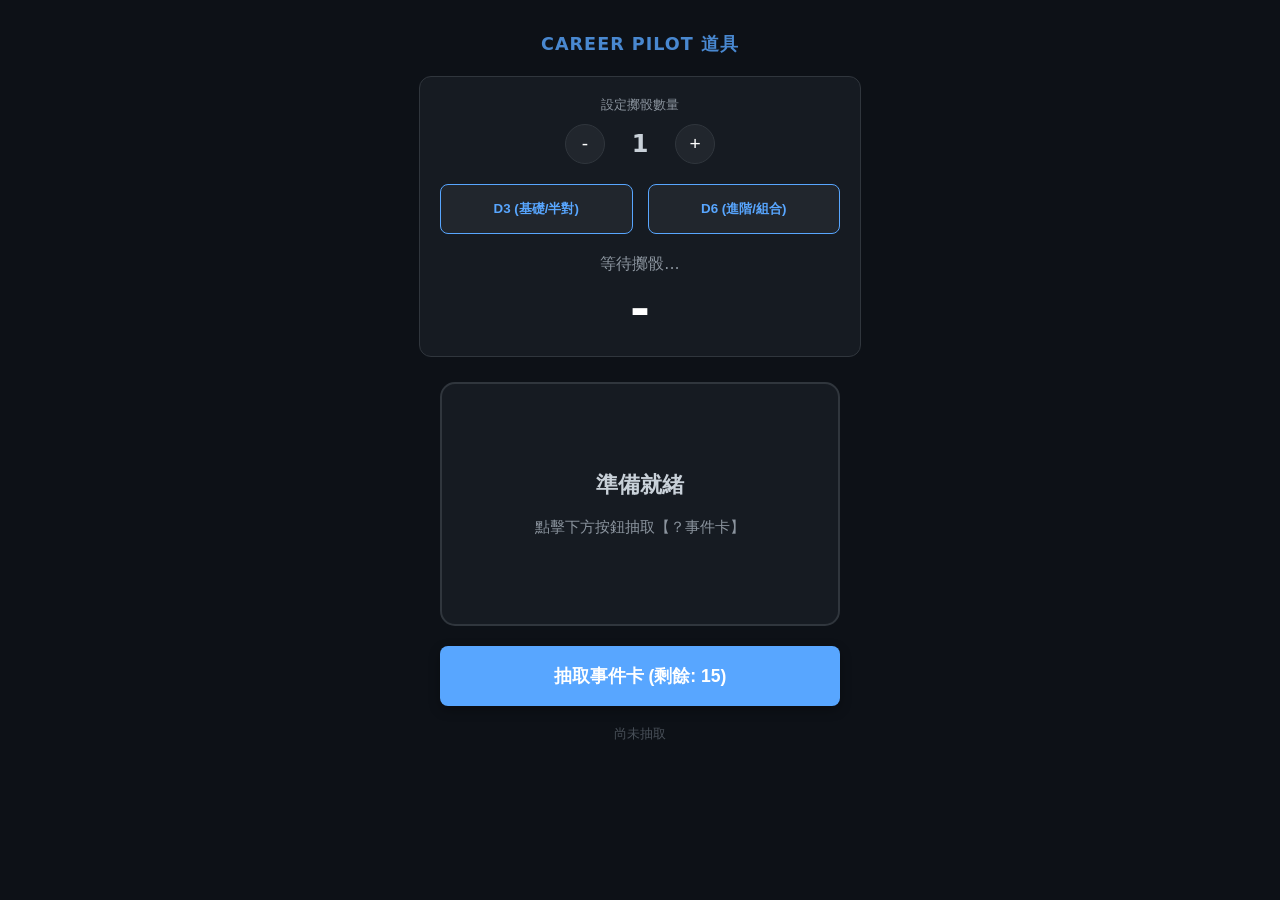
==== tools.html @ b8ec43a9 "v1" ====
<!DOCTYPE html>
<html lang="zh-TW">
<head>
    <meta charset="UTF-8">
    <meta name="viewport" content="width=device-width, initial-scale=1.0">
    <title>職涯領航員 2.0 道具</title>
    <style>
        :root {
            --bg: #0d1117;
            --card: #161b22;
            --border: #30363d;
            --primary: #58a6ff;
            --personal: #238636;
            --global: #da3633;
            --text: #c9d1d9;
        }

        body {
            background-color: var(--bg);
            color: var(--text);
            font-family: 'Segoe UI', system-ui, sans-serif;
            margin: 0;
            display: flex;
            flex-direction: column;
            align-items: center;
            padding: 20px;
            box-sizing: border-box;
            min-height: 100vh;
        }

        h1 { font-size: 1.1rem; opacity: 0.8; margin-bottom: 20px; color: var(--primary); letter-spacing: 1px; }

        /* 骰子控制區 */
        .dice-section {
            width: 100%;
            max-width: 400px;
            background: var(--card);
            border: 1px solid var(--border);
            border-radius: 12px;
            padding: 20px;
            margin-bottom: 25px;
            text-align: center;
        }

        .qty-control {
            display: flex;
            align-items: center;
            justify-content: center;
            gap: 20px;
            margin-bottom: 20px;
        }

        .qty-btn {
            background: #21262d;
            border: 1px solid var(--border);
            color: white;
            width: 40px;
            height: 40px;
            border-radius: 50%;
            font-size: 1.2rem;
            cursor: pointer;
        }

        #diceQty { font-size: 1.5rem; font-weight: bold; width: 30px; }

        .dice-btns {
            display: grid;
            grid-template-columns: 1fr 1fr;
            gap: 15px;
        }

        .roll-btn {
            background: #21262d;
            border: 1px solid var(--primary);
            color: var(--primary);
            padding: 15px;
            border-radius: 8px;
            font-weight: bold;
            cursor: pointer;
        }

        .roll-btn:active { background: var(--primary); color: white; }

        #diceDisplay {
            margin-top: 20px;
            min-height: 80px;
            display: flex;
            flex-direction: column;
            align-items: center;
            justify-content: center;
        }

        .individual-dice { font-size: 1rem; color: #8b949e; margin-bottom: 5px; }
        .dice-sum { font-size: 3rem; font-weight: bold; color: white; }

        /* 事件卡區塊 */
        .event-section {
            width: 100%;
            max-width: 400px;
            text-align: center;
        }

        .event-card {
            background: var(--card);
            border: 2px solid var(--border);
            border-radius: 15px;
            padding: 30px 20px;
            min-height: 180px;
            display: flex;
            flex-direction: column;
            justify-content: center;
            margin-bottom: 20px;
            transition: 0.3s;
        }

        .event-type-tag {
            font-size: 0.7rem;
            text-transform: uppercase;
            padding: 3px 10px;
            border-radius: 10px;
            display: inline-block;
            margin-bottom: 10px;
            align-self: center;
        }

        .tag-personal { background: var(--personal); color: white; }
        .tag-global { background: var(--global); color: white; }

        .event-title { font-size: 1.4rem; font-weight: bold; margin-bottom: 15px; }
        .event-desc { font-size: 0.95rem; line-height: 1.6; color: #8b949e; }

        .draw-btn {
            background: var(--primary);
            color: white;
            border: none;
            padding: 18px;
            border-radius: 8px;
            font-size: 1.1rem;
            font-weight: bold;
            width: 100%;
            cursor: pointer;
            box-shadow: 0 4px 12px rgba(0,0,0,0.3);
        }

        .history { margin-top: 20px; font-size: 0.8rem; color: #484f58; }
    </style>
</head>
<body>

    <h1>CAREER PILOT 道具</h1>

    <!-- 骰子區 -->
    <div class="dice-section">
        <div style="font-size: 0.8rem; color: #8b949e; margin-bottom: 10px;">設定擲骰數量</div>
        <div class="qty-control">
            <button class="qty-btn" onclick="changeQty(-1)">-</button>
            <div id="diceQty">1</div>
            <button class="qty-btn" onclick="changeQty(1)">+</button>
        </div>
        <div class="dice-btns">
            <button class="roll-btn" onclick="rollDice(3)">D3 (基礎/半對)</button>
            <button class="roll-btn" onclick="rollDice(6)">D6 (進階/組合)</button>
        </div>
        <div id="diceDisplay">
            <div class="individual-dice" id="diceDetail">等待擲骰...</div>
            <div class="dice-sum" id="diceSum">-</div>
        </div>
    </div>

    <!-- 事件卡區 -->
    <div class="event-section">
        <div class="event-card" id="eventCard">
            <div id="eventTag"></div>
            <div class="event-title" id="eventTitle">準備就緒</div>
            <div class="event-desc" id="eventDesc">點擊下方按鈕抽取【？事件卡】</div>
        </div>
        <button class="draw-btn" onclick="drawEvent()">抽取事件卡 (剩餘: <span id="deckCount">15</span>)</button>
        <div class="history" id="history">尚未抽取</div>
    </div>

    <script>
        // 骰子邏輯
        let currentQty = 1;
        function changeQty(v) {
            currentQty = Math.max(1, Math.min(4, currentQty + v));
            document.getElementById('diceQty').innerText = currentQty;
        }

        function rollDice(sides) {
            const detailEl = document.getElementById('diceDetail');
            const sumEl = document.getElementById('diceSum');
            
            let results = [];
            let sum = 0;
            
            for(let i=0; i<currentQty; i++) {
                let res = Math.floor(Math.random() * sides) + 1;
                results.push(res);
                sum += res;
            }

            detailEl.innerText = results.join(' + ');
            sumEl.innerText = sum;

            if (navigator.vibrate) navigator.vibrate(50);
        }

        // 更新後的 15 張牌庫
        const initialDeck = [
            // --- 🟢 個人機遇 (10張) ---
            { t: "資源補給", d: "立刻獲得 2 枚 AP 幣。", type: "personal" },
            { t: "資源補給", d: "立刻獲得 2 枚 AP 幣。", type: "personal" },
            { t: "資源補給", d: "立刻獲得 2 枚 AP 幣。", type: "personal" },
            
            { t: "跨部門合作", d: "邀請一位對手結盟，下回合可用 AP 減 2。結盟成功後，雙方直接前進 3 步，且各獲 +2 積分。", type: "personal" },
            { t: "跨部門合作", d: "邀請一位對手結盟，下回合可用 AP 減 2。結盟成功後，雙方直接前進 3 步，且各獲 +2 積分。", type: "personal" },
            { t: "跨部門合作", d: "邀請一位對手結盟，下回合可用 AP 減 2。結盟成功後，雙方直接前進 3 步，且各獲 +2 積分。", type: "personal" },
            
            { t: "爆品誕生", d: "直接獲得 +4 分。可選將此 4 分與一位對手平分 (各+2)，若平分，則雙方主管聲望皆 +1。", type: "personal" },
            { t: "爆品誕生", d: "直接獲得 +4 分。可選將此 4 分與一位對手平分 (各+2)，若平分，則雙方主管聲望皆 +1。", type: "personal" },
            { t: "爆品誕生", d: "直接獲得 +4 分。可選將此 4 分與一位對手平分 (各+2)，若平分，則雙方主管聲望皆 +1。", type: "personal" },
            
            { t: "獵頭情報", d: "獲得一次「無消耗 (免付 2 AP)」且「無條件成功」的獵人頭機會 (仍受四色各一限制)。", type: "personal" },

            // --- 🔴 全局震撼彈 (5張) ---
            { t: "E01 技術革命", d: "【全場】擁有 D3 或 D4 員工的玩家，下回合出牌時必須額外多支付 1 AP。", type: "global" },
            { t: "E01 技術革命", d: "【全場】擁有 D3 或 D4 員工的玩家，下回合出牌時必須額外多支付 1 AP。", type: "global" },
            { t: "E02 組織重整", d: "【全場】全體動盪！所有玩家的主管聲望立刻 -1 (可打責備卡抵銷)。", type: "global" },
            { t: "E02 組織重整", d: "【全場】全體動盪！所有玩家的主管聲望立刻 -1 (可打責備卡抵銷)。", type: "global" },
            { t: "E03 福利日", d: "【全場】全員士氣提升！全體玩家主管聲望立刻 +1 (最高不超過 3)。", type: "global" }
        ];

        let currentDeck = [...initialDeck];

        function drawEvent() {
            if (currentDeck.length === 0) {
                if(confirm("事件牌組已抽完，要重新洗牌嗎？")) {
                    currentDeck = [...initialDeck];
                } else {
                    return;
                }
            }

            const cardEl = document.getElementById('eventCard');
            const titleEl = document.getElementById('eventTitle');
            const descEl = document.getElementById('eventDesc');
            const tagEl = document.getElementById('eventTag');
            const historyEl = document.getElementById('history');
            const countEl = document.getElementById('deckCount');

            const index = Math.floor(Math.random() * currentDeck.length);
            const card = currentDeck.splice(index, 1)[0];
            
            titleEl.innerText = card.t;
            descEl.innerText = card.d;
            tagEl.innerText = card.type === 'personal' ? '🟢 個人機遇' : '🔴 全局震撼彈';
            tagEl.className = 'event-type-tag ' + (card.type === 'personal' ? 'tag-personal' : 'tag-global');
            cardEl.style.borderColor = card.type === 'personal' ? 'var(--personal)' : 'var(--global)';
            
            historyEl.innerText = "上一張： " + card.t;
            countEl.innerText = currentDeck.length;

            cardEl.style.transform = "scale(0.95)";
            setTimeout(() => { cardEl.style.transform = "scale(1)"; }, 100);
        }
    </script>
</body>
</html>
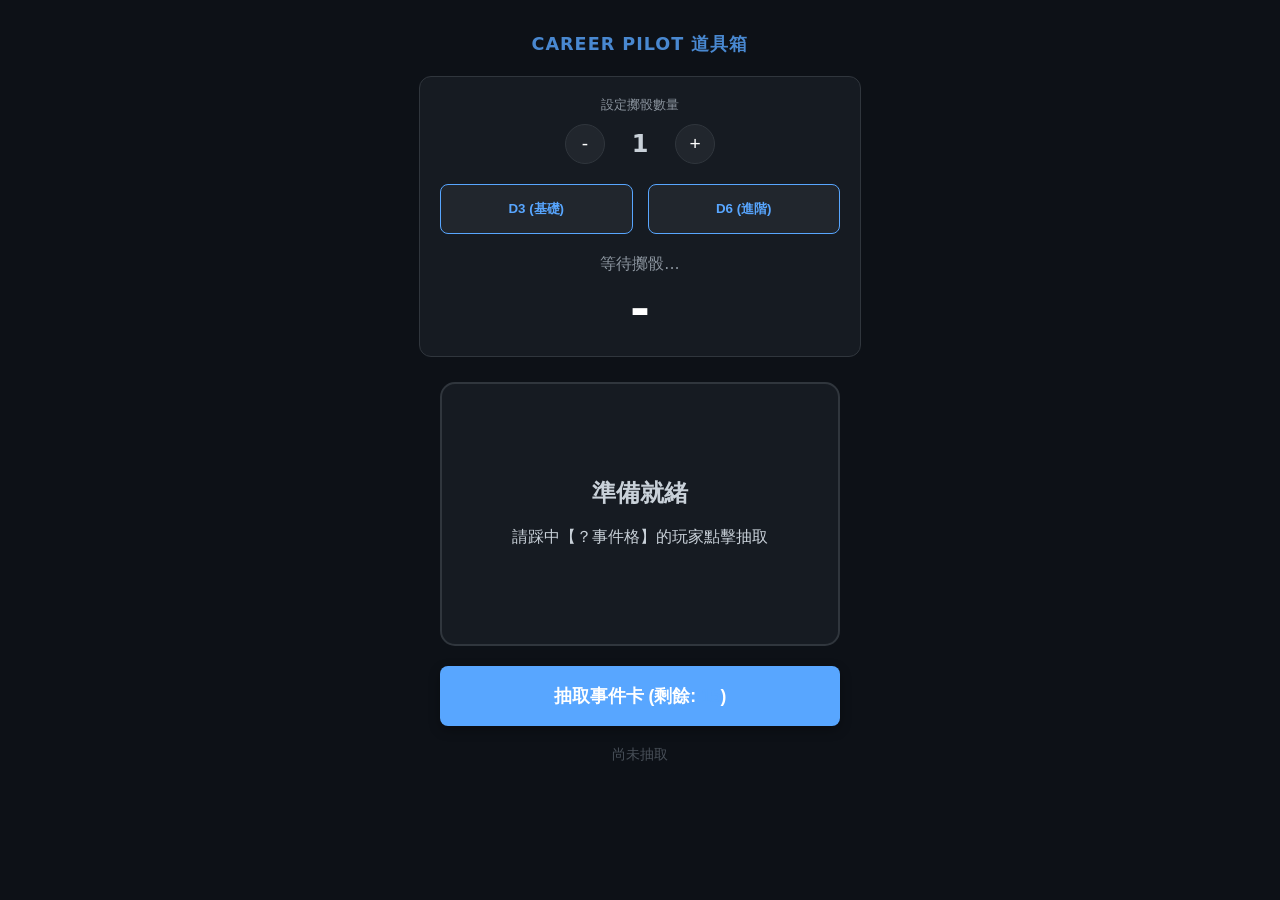
==== commit cd00c196: "v1" ====
--- a/tools.html
+++ b/tools.html
@@ -3,15 +3,15 @@
 <head>
     <meta charset="UTF-8">
     <meta name="viewport" content="width=device-width, initial-scale=1.0">
-    <title>職涯領航員 2.0 道具</title>
+    <title>職涯領航員 2.0 | 數位教具箱</title>
     <style>
         :root {
             --bg: #0d1117;
             --card: #161b22;
             --border: #30363d;
             --primary: #58a6ff;
-            --personal: #238636;
-            --global: #da3633;
+            --buff: #238636;
+            --debuff: #da3633;
             --text: #c9d1d9;
         }
 
@@ -105,7 +105,7 @@
             border: 2px solid var(--border);
             border-radius: 15px;
             padding: 30px 20px;
-            min-height: 180px;
+            min-height: 200px;
             display: flex;
             flex-direction: column;
             justify-content: center;
@@ -114,20 +114,20 @@
         }
 
         .event-type-tag {
-            font-size: 0.7rem;
-            text-transform: uppercase;
-            padding: 3px 10px;
-            border-radius: 10px;
+            font-size: 0.75rem;
+            font-weight: bold;
+            padding: 4px 12px;
+            border-radius: 12px;
             display: inline-block;
-            margin-bottom: 10px;
+            margin-bottom: 12px;
             align-self: center;
         }
 
-        .tag-personal { background: var(--personal); color: white; }
-        .tag-global { background: var(--global); color: white; }
-
-        .event-title { font-size: 1.4rem; font-weight: bold; margin-bottom: 15px; }
-        .event-desc { font-size: 0.95rem; line-height: 1.6; color: #8b949e; }
+        .tag-buff { background: var(--buff); color: white; }
+        .tag-debuff { background: var(--debuff); color: white; }
+
+        .event-title { font-size: 1.5rem; font-weight: bold; margin-bottom: 15px; }
+        .event-desc { font-size: 1rem; line-height: 1.6; color: #c9d1d9; }
 
         .draw-btn {
             background: var(--primary);
@@ -142,12 +142,13 @@
             box-shadow: 0 4px 12px rgba(0,0,0,0.3);
         }
 
-        .history { margin-top: 20px; font-size: 0.8rem; color: #484f58; }
+        .history { margin-top: 20px; font-size: 0.85rem; color: #484f58; }
+        #deckCount { font-weight: bold; color: var(--primary); }
     </style>
 </head>
 <body>
 
-    <h1>CAREER PILOT 道具</h1>
+    <h1>CAREER PILOT 道具箱</h1>
 
     <!-- 骰子區 -->
     <div class="dice-section">
@@ -158,8 +159,8 @@
             <button class="qty-btn" onclick="changeQty(1)">+</button>
         </div>
         <div class="dice-btns">
-            <button class="roll-btn" onclick="rollDice(3)">D3 (基礎/半對)</button>
-            <button class="roll-btn" onclick="rollDice(6)">D6 (進階/組合)</button>
+            <button class="roll-btn" onclick="rollDice(3)">D3 (基礎)</button>
+            <button class="roll-btn" onclick="rollDice(6)">D6 (進階)</button>
         </div>
         <div id="diceDisplay">
             <div class="individual-dice" id="diceDetail">等待擲骰...</div>
@@ -172,7 +173,7 @@
         <div class="event-card" id="eventCard">
             <div id="eventTag"></div>
             <div class="event-title" id="eventTitle">準備就緒</div>
-            <div class="event-desc" id="eventDesc">點擊下方按鈕抽取【？事件卡】</div>
+            <div class="event-desc" id="eventDesc">請踩中【？事件格】的玩家點擊抽取</div>
         </div>
         <button class="draw-btn" onclick="drawEvent()">抽取事件卡 (剩餘: <span id="deckCount">15</span>)</button>
         <div class="history" id="history">尚未抽取</div>
@@ -189,56 +190,52 @@
         function rollDice(sides) {
             const detailEl = document.getElementById('diceDetail');
             const sumEl = document.getElementById('diceSum');
-            
             let results = [];
             let sum = 0;
-            
             for(let i=0; i<currentQty; i++) {
                 let res = Math.floor(Math.random() * sides) + 1;
                 results.push(res);
                 sum += res;
             }
-
             detailEl.innerText = results.join(' + ');
             sumEl.innerText = sum;
-
             if (navigator.vibrate) navigator.vibrate(50);
         }
 
-        // 更新後的 15 張牌庫
+        // --- 15張事件牌庫更新 ---
         const initialDeck = [
-            // --- 🟢 個人機遇 (10張) ---
-            { t: "資源補給", d: "立刻獲得 2 枚 AP 幣。", type: "personal" },
-            { t: "資源補給", d: "立刻獲得 2 枚 AP 幣。", type: "personal" },
-            { t: "資源補給", d: "立刻獲得 2 枚 AP 幣。", type: "personal" },
-            
-            { t: "跨部門合作", d: "邀請一位對手結盟，下回合可用 AP 減 2。結盟成功後，雙方直接前進 3 步，且各獲 +2 積分。", type: "personal" },
-            { t: "跨部門合作", d: "邀請一位對手結盟，下回合可用 AP 減 2。結盟成功後，雙方直接前進 3 步，且各獲 +2 積分。", type: "personal" },
-            { t: "跨部門合作", d: "邀請一位對手結盟，下回合可用 AP 減 2。結盟成功後，雙方直接前進 3 步，且各獲 +2 積分。", type: "personal" },
-            
-            { t: "爆品誕生", d: "直接獲得 +4 分。可選將此 4 分與一位對手平分 (各+2)，若平分，則雙方主管聲望皆 +1。", type: "personal" },
-            { t: "爆品誕生", d: "直接獲得 +4 分。可選將此 4 分與一位對手平分 (各+2)，若平分，則雙方主管聲望皆 +1。", type: "personal" },
-            { t: "爆品誕生", d: "直接獲得 +4 分。可選將此 4 分與一位對手平分 (各+2)，若平分，則雙方主管聲望皆 +1。", type: "personal" },
-            
-            { t: "獵頭情報", d: "獲得一次「無消耗 (免付 2 AP)」且「無條件成功」的獵人頭機會 (仍受四色各一限制)。", type: "personal" },
-
-            // --- 🔴 全局震撼彈 (5張) ---
-            { t: "E01 技術革命", d: "【全場】擁有 D3 或 D4 員工的玩家，下回合出牌時必須額外多支付 1 AP。", type: "global" },
-            { t: "E01 技術革命", d: "【全場】擁有 D3 或 D4 員工的玩家，下回合出牌時必須額外多支付 1 AP。", type: "global" },
-            { t: "E02 組織重整", d: "【全場】全體動盪！所有玩家的主管聲望立刻 -1 (可打責備卡抵銷)。", type: "global" },
-            { t: "E02 組織重整", d: "【全場】全體動盪！所有玩家的主管聲望立刻 -1 (可打責備卡抵銷)。", type: "global" },
-            { t: "E03 福利日", d: "【全場】全員士氣提升！全體玩家主管聲望立刻 +1 (最高不超過 3)。", type: "global" }
+            // 🟢 個人機遇與增益 (10張)
+            { t: "資源補給", d: "將此卡保留。在您的「下一個回合」補牌時，手牌上限暫時提升至 9 張。", type: "buff" },
+            { t: "資源補給", d: "將此卡保留。在您的「下一個回合」補牌時，手牌上限暫時提升至 9 張。", type: "buff" },
+            { t: "資源補給", d: "將此卡保留。在您的「下一個回合」補牌時，手牌上限暫時提升至 9 張。", type: "buff" },
+            
+            { t: "爆品誕生", d: "直接獲得 +2 聲望。你可選擇將成果分給一位對手結盟，若這麼做，雙方聲望皆 +2。", type: "buff" },
+            { t: "爆品誕生", d: "直接獲得 +2 聲望。你可選擇將成果分給一位對手結盟，若這麼做，雙方聲望皆 +2。", type: "buff" },
+            { t: "爆品誕生", d: "直接獲得 +2 聲望。你可選擇將成果分給一位對手結盟，若這麼做，雙方聲望皆 +2。", type: "buff" },
+            
+            { t: "跨部門合作", d: "邀請一位對手結盟，若對方同意，雙方的經理人棋子直接前進 3 步，且雙方聲望各 +1。", type: "buff" },
+            { t: "跨部門合作", d: "邀請一位對手結盟，若對方同意，雙方的經理人棋子直接前進 3 步，且雙方聲望各 +1。", type: "buff" },
+            { t: "跨部門合作", d: "邀請一位對手結盟，若對方同意，雙方的經理人棋子直接前進 3 步，且雙方聲望各 +1。", type: "buff" },
+            
+            { t: "獵頭情報", d: "獲得一次「必勝」的獵頭機會（免擲骰奪走）；或必勝的防禦機會（被獵時免擲骰防禦）。", type: "buff" },
+
+            // 🔴 個人挑戰與危機 (5張)
+            { t: "突發技術瓶頸", d: "專案卡關耗費心神，在您的「下一個回合」補牌時，手牌上限暫時降為 4 張。", type: "debuff" },
+            { t: "突發技術瓶頸", d: "專案卡關耗費心神，在您的「下一個回合」補牌時，手牌上限暫時降為 4 張。", type: "debuff" },
+            
+            { t: "部門預算縮減", d: "團隊士氣受打擊。你的主管聲望立刻 -1（可立刻打出「責備卡」抵銷）。", type: "debuff" },
+            { t: "部門預算縮減", d: "團隊士氣受打擊。你的主管聲望立刻 -1（可立刻打出「責備卡」抵銷）。", type: "debuff" },
+            
+            { t: "核心員工倦怠", d: "您陣營中目前 D 等級最高的一名員工被強迫休假，下一個回合無法被派上場。", type: "debuff" }
         ];
 
         let currentDeck = [...initialDeck];
 
         function drawEvent() {
             if (currentDeck.length === 0) {
-                if(confirm("事件牌組已抽完，要重新洗牌嗎？")) {
+                if(confirm("事件牌堆已抽完，要重新洗牌嗎？")) {
                     currentDeck = [...initialDeck];
-                } else {
-                    return;
-                }
+                } else { return; }
             }
 
             const cardEl = document.getElementById('eventCard');
@@ -253,11 +250,11 @@
             
             titleEl.innerText = card.t;
             descEl.innerText = card.d;
-            tagEl.innerText = card.type === 'personal' ? '🟢 個人機遇' : '🔴 全局震撼彈';
-            tagEl.className = 'event-type-tag ' + (card.type === 'personal' ? 'tag-personal' : 'tag-global');
-            cardEl.style.borderColor = card.type === 'personal' ? 'var(--personal)' : 'var(--global)';
-            
-            historyEl.innerText = "上一張： " + card.t;
+            tagEl.innerText = card.type === 'buff' ? '🟢 個人機遇與增益' : '🔴 個人挑戰與危機';
+            tagEl.className = 'event-type-tag ' + (card.type === 'buff' ? 'tag-buff' : 'tag-debuff');
+            cardEl.style.borderColor = card.type === 'buff' ? 'var(--buff)' : 'var(--debuff)';
+            
+            historyEl.innerText = "上次抽取： " + card.t;
             countEl.innerText = currentDeck.length;
 
             cardEl.style.transform = "scale(0.95)";
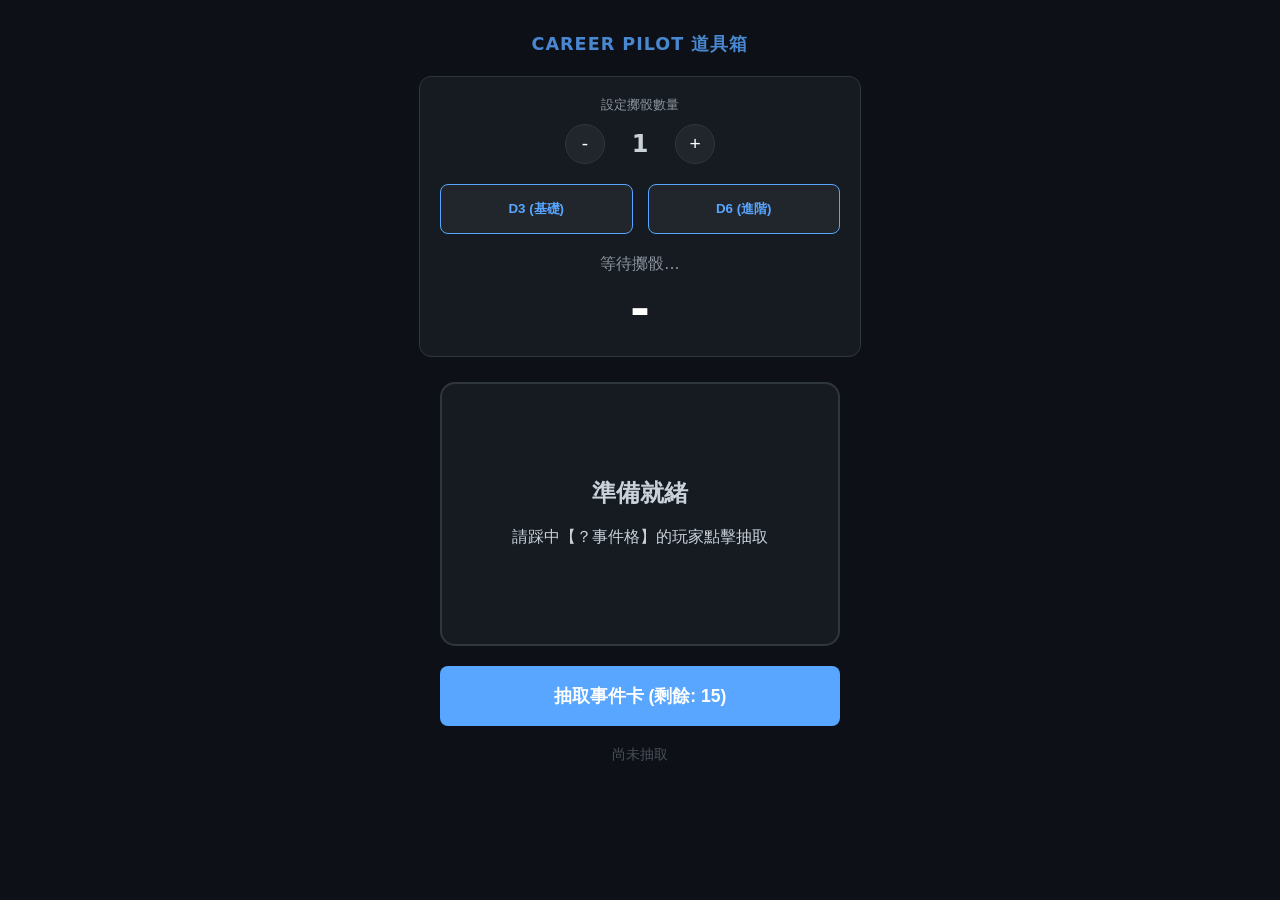
==== commit a20f3aba: "v1" ====
--- a/tools.html
+++ b/tools.html
@@ -30,7 +30,6 @@
 
         h1 { font-size: 1.1rem; opacity: 0.8; margin-bottom: 20px; color: var(--primary); letter-spacing: 1px; }
 
-        /* 骰子控制區 */
         .dice-section {
             width: 100%;
             max-width: 400px;
@@ -79,8 +78,6 @@
             cursor: pointer;
         }
 
-        .roll-btn:active { background: var(--primary); color: white; }
-
         #diceDisplay {
             margin-top: 20px;
             min-height: 80px;
@@ -93,7 +90,6 @@
         .individual-dice { font-size: 1rem; color: #8b949e; margin-bottom: 5px; }
         .dice-sum { font-size: 3rem; font-weight: bold; color: white; }
 
-        /* 事件卡區塊 */
         .event-section {
             width: 100%;
             max-width: 400px;
@@ -139,18 +135,15 @@
             font-weight: bold;
             width: 100%;
             cursor: pointer;
-            box-shadow: 0 4px 12px rgba(0,0,0,0.3);
         }
 
         .history { margin-top: 20px; font-size: 0.85rem; color: #484f58; }
-        #deckCount { font-weight: bold; color: var(--primary); }
     </style>
 </head>
 <body>
 
     <h1>CAREER PILOT 道具箱</h1>
 
-    <!-- 骰子區 -->
     <div class="dice-section">
         <div style="font-size: 0.8rem; color: #8b949e; margin-bottom: 10px;">設定擲骰數量</div>
         <div class="qty-control">
@@ -168,19 +161,18 @@
         </div>
     </div>
 
-    <!-- 事件卡區 -->
     <div class="event-section">
         <div class="event-card" id="eventCard">
             <div id="eventTag"></div>
             <div class="event-title" id="eventTitle">準備就緒</div>
             <div class="event-desc" id="eventDesc">請踩中【？事件格】的玩家點擊抽取</div>
         </div>
+        <!-- 修正點：直接在 HTML 內填入 15 -->
         <button class="draw-btn" onclick="drawEvent()">抽取事件卡 (剩餘: <span id="deckCount">15</span>)</button>
         <div class="history" id="history">尚未抽取</div>
     </div>
 
     <script>
-        // 骰子邏輯
         let currentQty = 1;
         function changeQty(v) {
             currentQty = Math.max(1, Math.min(4, currentQty + v));
@@ -202,39 +194,40 @@
             if (navigator.vibrate) navigator.vibrate(50);
         }
 
-        // --- 15張事件牌庫更新 ---
         const initialDeck = [
-            // 🟢 個人機遇與增益 (10張)
             { t: "資源補給", d: "將此卡保留。在您的「下一個回合」補牌時，手牌上限暫時提升至 9 張。", type: "buff" },
             { t: "資源補給", d: "將此卡保留。在您的「下一個回合」補牌時，手牌上限暫時提升至 9 張。", type: "buff" },
             { t: "資源補給", d: "將此卡保留。在您的「下一個回合」補牌時，手牌上限暫時提升至 9 張。", type: "buff" },
-            
             { t: "爆品誕生", d: "直接獲得 +2 聲望。你可選擇將成果分給一位對手結盟，若這麼做，雙方聲望皆 +2。", type: "buff" },
             { t: "爆品誕生", d: "直接獲得 +2 聲望。你可選擇將成果分給一位對手結盟，若這麼做，雙方聲望皆 +2。", type: "buff" },
             { t: "爆品誕生", d: "直接獲得 +2 聲望。你可選擇將成果分給一位對手結盟，若這麼做，雙方聲望皆 +2。", type: "buff" },
-            
             { t: "跨部門合作", d: "邀請一位對手結盟，若對方同意，雙方的經理人棋子直接前進 3 步，且雙方聲望各 +1。", type: "buff" },
             { t: "跨部門合作", d: "邀請一位對手結盟，若對方同意，雙方的經理人棋子直接前進 3 步，且雙方聲望各 +1。", type: "buff" },
             { t: "跨部門合作", d: "邀請一位對手結盟，若對方同意，雙方的經理人棋子直接前進 3 步，且雙方聲望各 +1。", type: "buff" },
-            
             { t: "獵頭情報", d: "獲得一次「必勝」的獵頭機會（免擲骰奪走）；或必勝的防禦機會（被獵時免擲骰防禦）。", type: "buff" },
-
-            // 🔴 個人挑戰與危機 (5張)
             { t: "突發技術瓶頸", d: "專案卡關耗費心神，在您的「下一個回合」補牌時，手牌上限暫時降為 4 張。", type: "debuff" },
             { t: "突發技術瓶頸", d: "專案卡關耗費心神，在您的「下一個回合」補牌時，手牌上限暫時降為 4 張。", type: "debuff" },
-            
             { t: "部門預算縮減", d: "團隊士氣受打擊。你的主管聲望立刻 -1（可立刻打出「責備卡」抵銷）。", type: "debuff" },
             { t: "部門預算縮減", d: "團隊士氣受打擊。你的主管聲望立刻 -1（可立刻打出「責備卡」抵銷）。", type: "debuff" },
-            
             { t: "核心員工倦怠", d: "您陣營中目前 D 等級最高的一名員工被強迫休假，下一個回合無法被派上場。", type: "debuff" }
         ];
 
         let currentDeck = [...initialDeck];
+
+        // 修正點：定義更新函式
+        function updateUI() {
+            document.getElementById('deckCount').innerText = currentDeck.length;
+        }
+
+        // 修正點：主動呼叫一次
+        updateUI();
 
         function drawEvent() {
             if (currentDeck.length === 0) {
                 if(confirm("事件牌堆已抽完，要重新洗牌嗎？")) {
                     currentDeck = [...initialDeck];
+                    updateUI();
+                    return;
                 } else { return; }
             }
 
@@ -243,7 +236,6 @@
             const descEl = document.getElementById('eventDesc');
             const tagEl = document.getElementById('eventTag');
             const historyEl = document.getElementById('history');
-            const countEl = document.getElementById('deckCount');
 
             const index = Math.floor(Math.random() * currentDeck.length);
             const card = currentDeck.splice(index, 1)[0];
@@ -255,7 +247,7 @@
             cardEl.style.borderColor = card.type === 'buff' ? 'var(--buff)' : 'var(--debuff)';
             
             historyEl.innerText = "上次抽取： " + card.t;
-            countEl.innerText = currentDeck.length;
+            updateUI();
 
             cardEl.style.transform = "scale(0.95)";
             setTimeout(() => { cardEl.style.transform = "scale(1)"; }, 100);
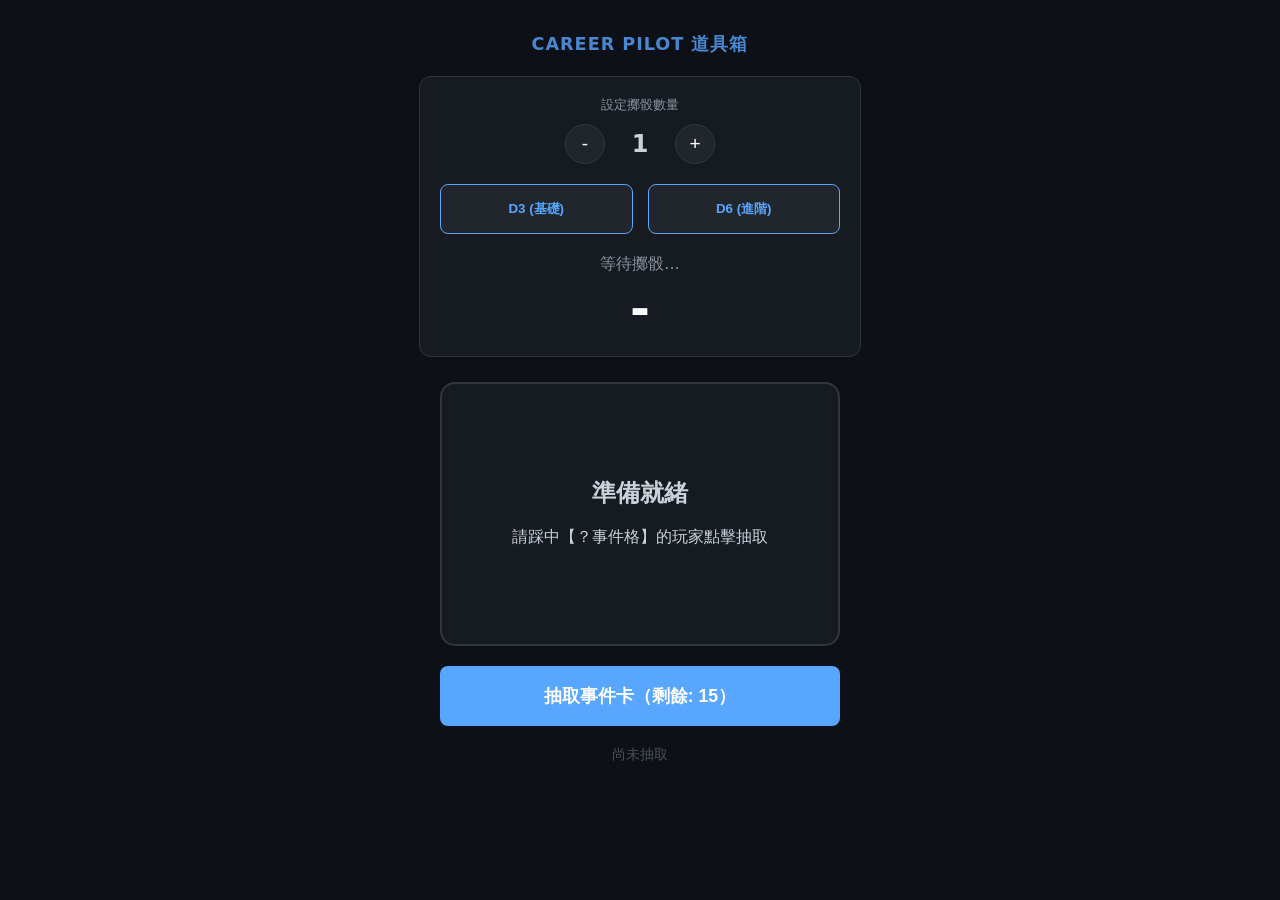
==== commit 75f5025f: "v1" ====
--- a/tools.html
+++ b/tools.html
@@ -168,7 +168,7 @@
             <div class="event-desc" id="eventDesc">請踩中【？事件格】的玩家點擊抽取</div>
         </div>
         <!-- 修正點：直接在 HTML 內填入 15 -->
-        <button class="draw-btn" onclick="drawEvent()">抽取事件卡 (剩餘: <span id="deckCount">15</span>)</button>
+        <button class="draw-btn" onclick="drawEvent()">抽取事件卡（剩餘: <span id="deckCount">15</span>）</button>
         <div class="history" id="history">尚未抽取</div>
     </div>
 
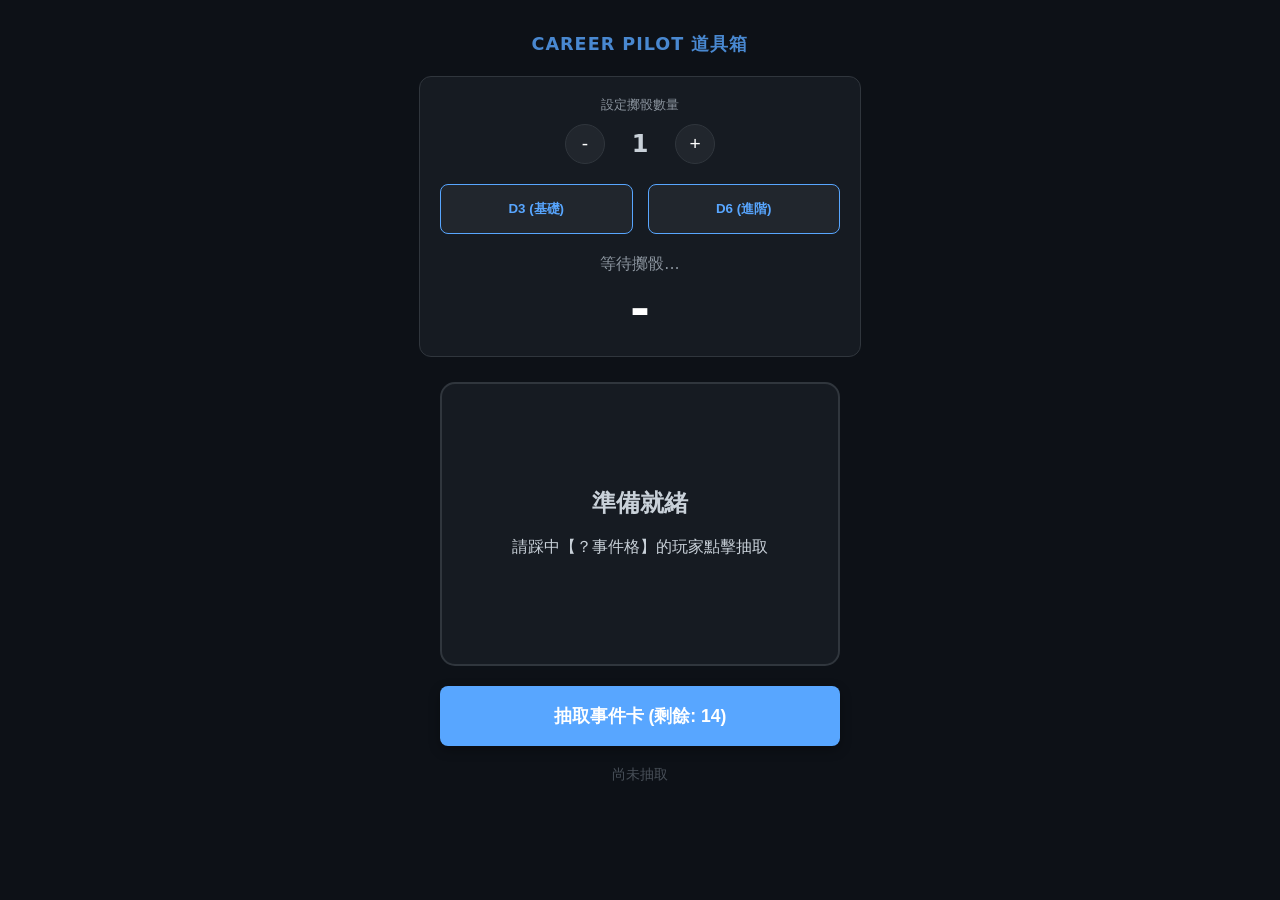
==== commit 160fce08: "0808" ====
--- a/tools.html
+++ b/tools.html
@@ -101,7 +101,7 @@
             border: 2px solid var(--border);
             border-radius: 15px;
             padding: 30px 20px;
-            min-height: 200px;
+            min-height: 220px;
             display: flex;
             flex-direction: column;
             justify-content: center;
@@ -135,6 +135,7 @@
             font-weight: bold;
             width: 100%;
             cursor: pointer;
+            box-shadow: 0 4px 12px rgba(0,0,0,0.3);
         }
 
         .history { margin-top: 20px; font-size: 0.85rem; color: #484f58; }
@@ -167,8 +168,7 @@
             <div class="event-title" id="eventTitle">準備就緒</div>
             <div class="event-desc" id="eventDesc">請踩中【？事件格】的玩家點擊抽取</div>
         </div>
-        <!-- 修正點：直接在 HTML 內填入 15 -->
-        <button class="draw-btn" onclick="drawEvent()">抽取事件卡（剩餘: <span id="deckCount">15</span>）</button>
+        <button class="draw-btn" onclick="drawEvent()">抽取事件卡 (剩餘: <span id="deckCount">14</span>)</button>
         <div class="history" id="history">尚未抽取</div>
     </div>
 
@@ -194,32 +194,39 @@
             if (navigator.vibrate) navigator.vibrate(50);
         }
 
+        // --- 15張事件牌庫：V4.0 最新規則版 ---
         const initialDeck = [
+            // 🟢 個人機遇與增益 (共 8 張)
             { t: "資源補給", d: "將此卡保留。在您的「下一個回合」補牌時，手牌上限暫時提升至 9 張。", type: "buff" },
-            { t: "資源補給", d: "將此卡保留。在您的「下一個回合」補牌時，手牌上限暫時提升至 9 張。", type: "buff" },
-            { t: "資源補給", d: "將此卡保留。在您的「下一個回合」補牌時，手牌上限暫時提升至 9 張。", type: "buff" },
-            { t: "爆品誕生", d: "直接獲得 +2 聲望。你可選擇將成果分給一位對手結盟，若這麼做，雙方聲望皆 +2。", type: "buff" },
-            { t: "爆品誕生", d: "直接獲得 +2 聲望。你可選擇將成果分給一位對手結盟，若這麼做，雙方聲望皆 +2。", type: "buff" },
-            { t: "爆品誕生", d: "直接獲得 +2 聲望。你可選擇將成果分給一位對手結盟，若這麼做，雙方聲望皆 +2。", type: "buff" },
-            { t: "跨部門合作", d: "邀請一位對手結盟，若對方同意，雙方的經理人棋子直接前進 3 步，且雙方聲望各 +1。", type: "buff" },
-            { t: "跨部門合作", d: "邀請一位對手結盟，若對方同意，雙方的經理人棋子直接前進 3 步，且雙方聲望各 +1。", type: "buff" },
-            { t: "跨部門合作", d: "邀請一位對手結盟，若對方同意，雙方的經理人棋子直接前進 3 步，且雙方聲望各 +1。", type: "buff" },
-            { t: "獵頭情報", d: "獲得一次「必勝」的獵頭機會（免擲骰奪走）；或必勝的防禦機會（被獵時免擲骰防禦）。", type: "buff" },
-            { t: "突發技術瓶頸", d: "專案卡關耗費心神，在您的「下一個回合」補牌時，手牌上限暫時降為 4 張。", type: "debuff" },
-            { t: "突發技術瓶頸", d: "專案卡關耗費心神，在您的「下一個回合」補牌時，手牌上限暫時降為 4 張。", type: "debuff" },
-            { t: "部門預算縮減", d: "團隊士氣受打擊。你的主管聲望立刻 -1（可立刻打出「責備卡」抵銷）。", type: "debuff" },
-            { t: "部門預算縮減", d: "團隊士氣受打擊。你的主管聲望立刻 -1（可立刻打出「責備卡」抵銷）。", type: "debuff" },
-            { t: "核心員工倦怠", d: "您陣營中目前 D 等級最高的一名員工被強迫休假，下一個回合無法被派上場。", type: "debuff" }
+            
+            { t: "爆品誕生", d: "獲得聲望 +1。可選與一位對手平分，若平分，雙方皆獲得聲望 +2。*結盟後禁止互攻。", type: "buff" },
+            { t: "爆品誕生", d: "獲得聲望 +1。可選與一位對手平分，若平分，雙方皆獲得聲望 +2。*結盟後禁止互攻。", type: "buff" },
+            { t: "爆品誕生", d: "獲得聲望 +1。可選與一位對手平分，若平分，雙方皆獲得聲望 +2。*結盟後禁止互攻。", type: "buff" },
+            
+            { t: "跨部門合作", d: "邀請一位對手結盟。若對方同意，雙方的棋子直接前進 3 步（不分派遣狀況）。*結盟後禁止互攻。", type: "buff" },
+            { t: "跨部門合作", d: "邀請一位對手結盟。若對方同意，雙方的棋子直接前進 3 步（不分派遣狀況）。*結盟後禁止互攻。", type: "buff" },
+            { t: "跨部門合作", d: "邀請一位對手結盟。若對方同意，雙方的棋子直接前進 3 步（不分派遣狀況）。*結盟後禁止互攻。", type: "buff" },
+            
+
+            // 🔴 個人挑戰與危機 (共 7 張)
+            { t: "突發技術瓶頸", d: "專案卡關。在您的「下一個回合」補牌時，手牌上限暫時降為 4 張。", type: "debuff" },
+            
+            { t: "部門預算縮減", d: "團隊士氣受挫。你的主管聲望立刻 -2（可立刻打出「責備卡」抵銷）。", type: "debuff" },
+            { t: "部門預算縮減", d: "團隊士氣受挫。你的主管聲望立刻 -2（可立刻打出「責備卡」抵銷）。", type: "debuff" },
+            
+            { t: "核心員工倦怠", d: "🚨【全場影響】下回合全場玩家最多僅能指派一名員工出場。", type: "debuff" },
+            { t: "核心員工倦怠", d: "🚨【全場影響】下回合全場玩家最多僅能指派一名員工出場。", type: "debuff" },
+            
+            { t: "公司預算凍結", d: "🚨【全場影響】全體玩家必須共同湊齊 3 張祕訣卡。湊不齊則全員退 2 步且聲望 -3 點。", type: "debuff" },
+            { t: "公司預算凍結", d: "🚨【全場影響】全體玩家必須共同湊齊 3 張祕訣卡。湊不齊則全員退 2 步且聲望 -3 點。", type: "debuff" }
         ];
 
         let currentDeck = [...initialDeck];
 
-        // 修正點：定義更新函式
         function updateUI() {
             document.getElementById('deckCount').innerText = currentDeck.length;
         }
 
-        // 修正點：主動呼叫一次
         updateUI();
 
         function drawEvent() {
